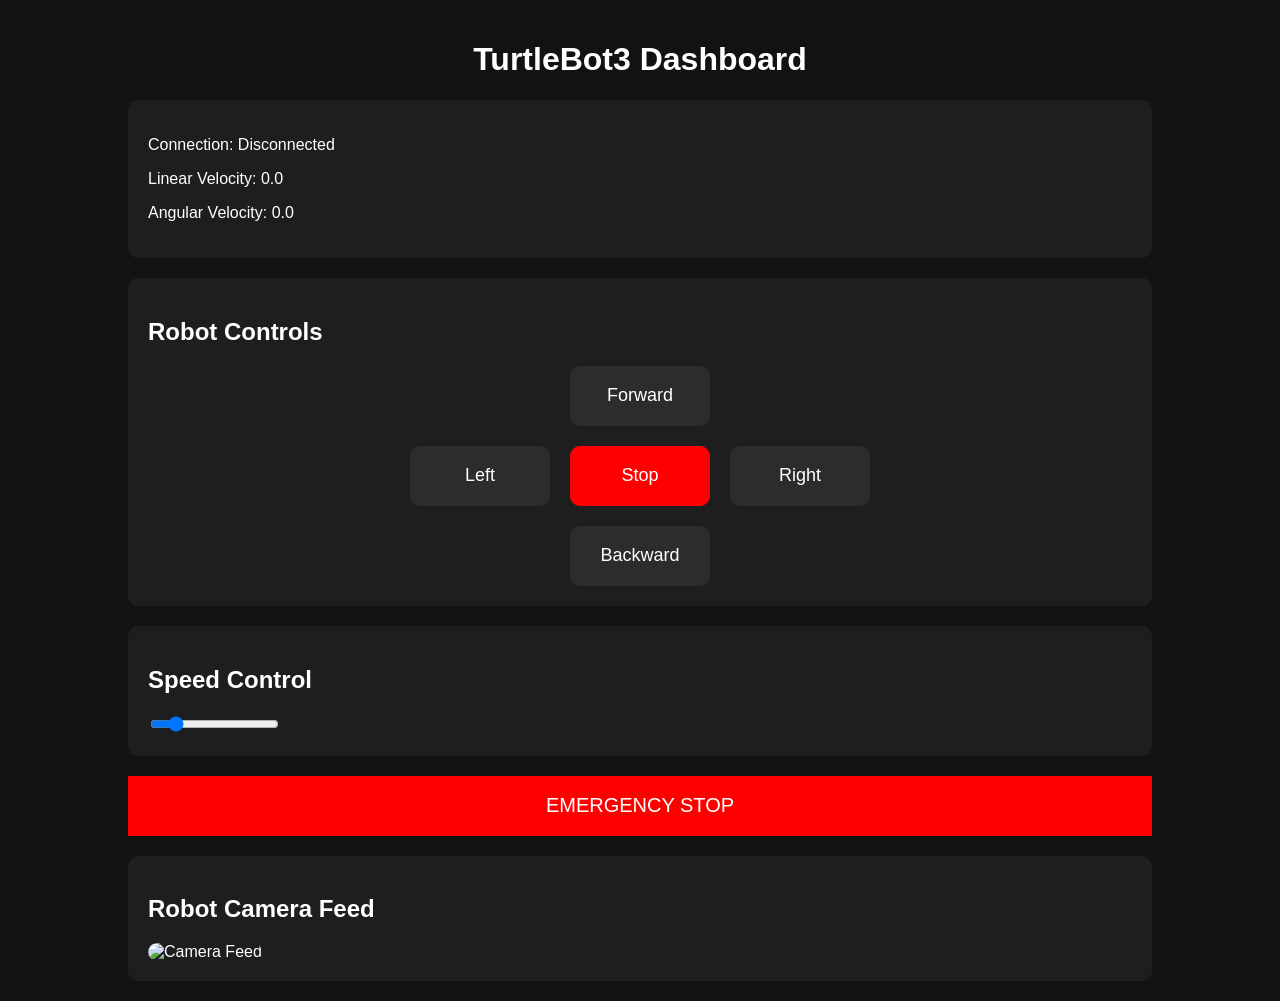
==== turtlebot_web_dashboard_screen/frontend/index.html @ c4a62409 "Update PNT: 2026-05-27 10:25:09 UTC" ====
<!DOCTYPE html>
<html>
<head>
    <title>TurtleBot Dashboard</title>

    <link rel="stylesheet" href="style.css">

    <script src="https://cdn.jsdelivr.net/npm/roslib/build/roslib.min.js"></script>
</head>

<body>

    <div class="container">

        <h1>TurtleBot3 Dashboard</h1>

        <div class="status">
            <p>Connection:
                <span id="connection">Disconnected</span>
            </p>

            <p>Linear Velocity:
                <span id="linear">0.0</span>
            </p>

            <p>Angular Velocity:
                <span id="angular">0.0</span>
            </p>
        </div>

        <div class="controls">

            <h2>Robot Controls</h2>
            <div class="button-grid">
                <button id="forwardBtn">Forward</button>
                <div class="middle-row">
                    <button id="leftBtn">Left</button>
                    <button id="stopBtn">Stop</button>
                    <button id="rightBtn">Right</button>
                </div>

                <button id="backwardBtn">Backward</button>
            </div>

        </div>

        <div class="slider-section">

            <h2>Speed Control</h2>

            <input
                type="range"
                min="0.05"
                max="1.0"
                step="0.05"
                value="0.2"
                id="speedSlider">

        </div>

        <button id="stopButton">
            EMERGENCY STOP
        </button>

        <div class="camera">

            <h2>Robot Camera Feed</h2>

            <img
                id="cameraFeed"
                src="http://localhost:8080/stream?topic=/camera/image_raw"
                alt="Camera Feed">

        </div>

    </div>

    <script src="script.js"></script>

</body>
</html>
---- turtlebot_web_dashboard_screen/frontend/style.css ----
body {
    margin: 0;
    padding: 0;
    background: #121212;
    color: white;
    font-family: Arial;
}

.container {
    width: 80%;
    margin: auto;
    padding: 20px;
}

h1 {
    text-align: center;
}

.status,
.controls,
.slider-section,
.camera {
    background: #1e1e1e;
    padding: 20px;
    margin-top: 20px;
    border-radius: 10px;
}

#stopButton {
    margin-top: 20px;
    width: 100%;
    height: 60px;
    background: red;
    color: white;
    border: none;
    font-size: 20px;
    cursor: pointer;
}

#cameraFeed {
    width: 100%;
    border-radius: 10px;
}

.button-grid {
    display: flex;
    flex-direction: column;
    align-items: center;
    gap: 20px;
}

.middle-row {
    display: flex;
    gap: 20px;
}

.button-grid button {
    width: 140px;
    height: 60px;
    font-size: 18px;
    border: none;
    border-radius: 10px;
    cursor: pointer;
    background: #2c2c2c;
    color: white;
}

.button-grid button:hover {
    background: #444;
}

#stopBtn {
    background: red;
}
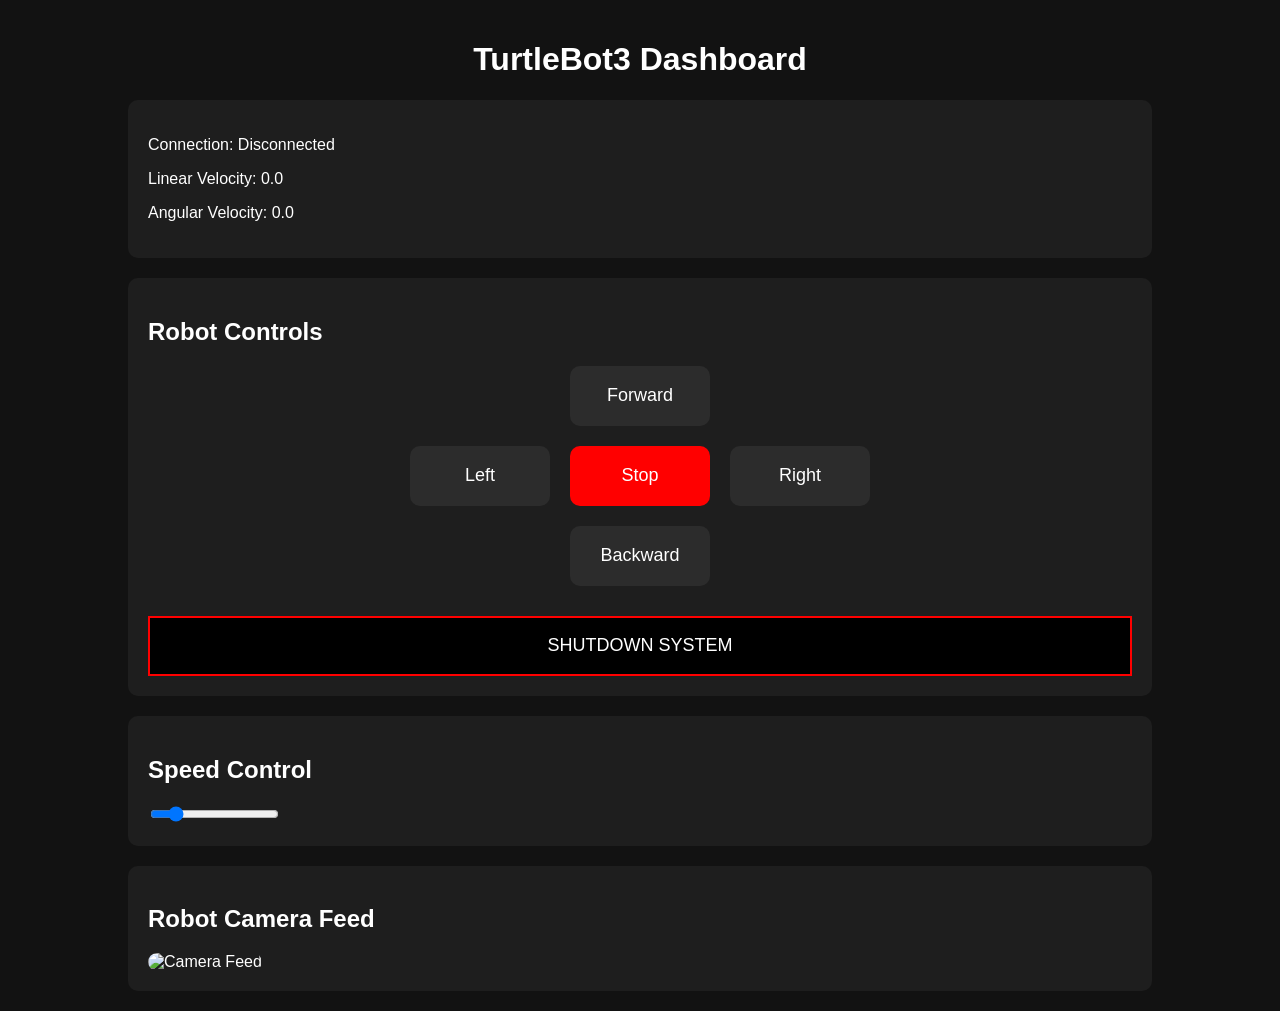
==== commit 28c3f500: "Add autonomous exploration dashboard and update turtlebot dashboards - Add explore directory with fu" ====
--- a/turtlebot_web_dashboard_screen/frontend/index.html
+++ b/turtlebot_web_dashboard_screen/frontend/index.html
@@ -40,7 +40,10 @@
                 </div>
 
                 <button id="backwardBtn">Backward</button>
+
             </div>
+
+            <button id="shutdownSystem">SHUTDOWN SYSTEM</button>
 
         </div>
 
@@ -57,10 +60,6 @@
                 id="speedSlider">
 
         </div>
-
-        <button id="stopButton">
-            EMERGENCY STOP
-        </button>
 
         <div class="camera">
 
--- a/turtlebot_web_dashboard_screen/frontend/style.css
+++ b/turtlebot_web_dashboard_screen/frontend/style.css
@@ -71,4 +71,21 @@
 
 #stopBtn {
     background: red;
+}
+
+#shutdownSystem {
+
+    width: 100%;
+    height: 60px;
+
+    margin-top: 30px;
+
+    background: black;
+    color: white;
+
+    border: 2px solid red;
+
+    font-size: 18px;
+
+    cursor: pointer;
 }
